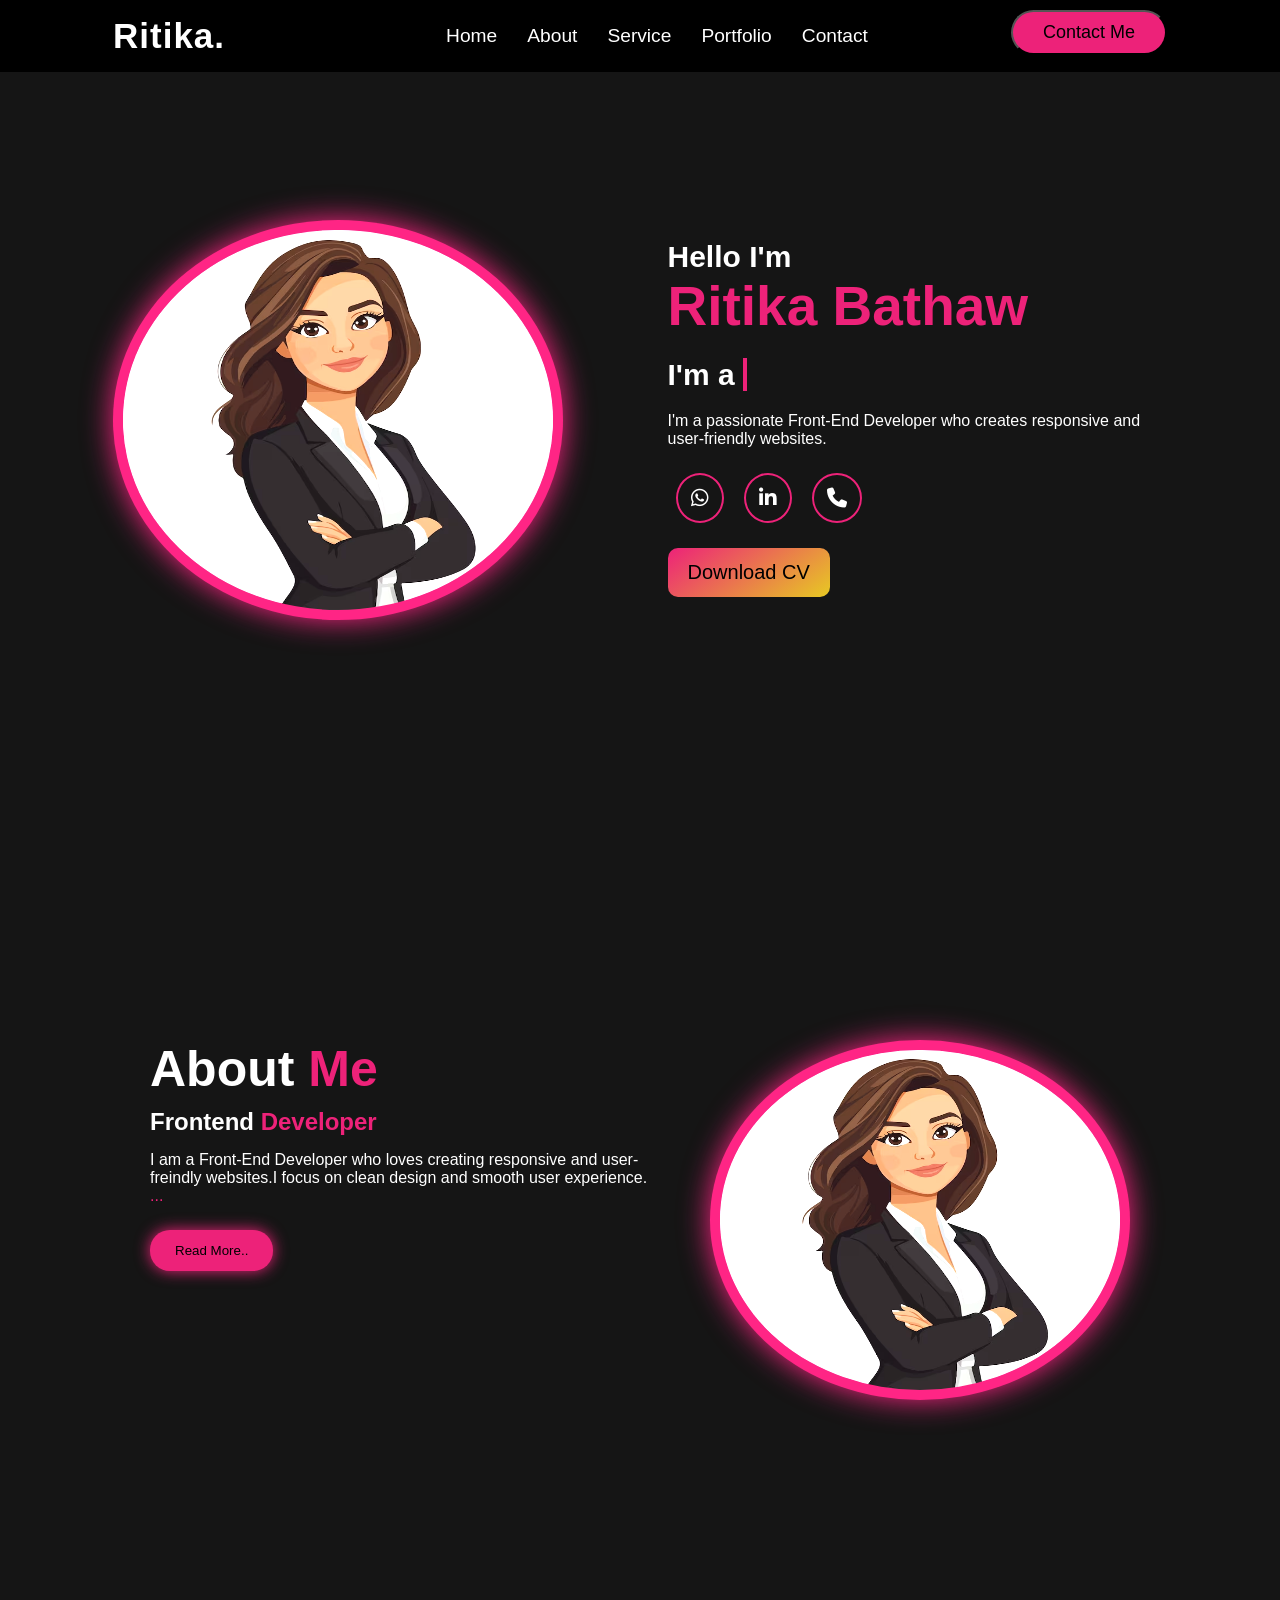
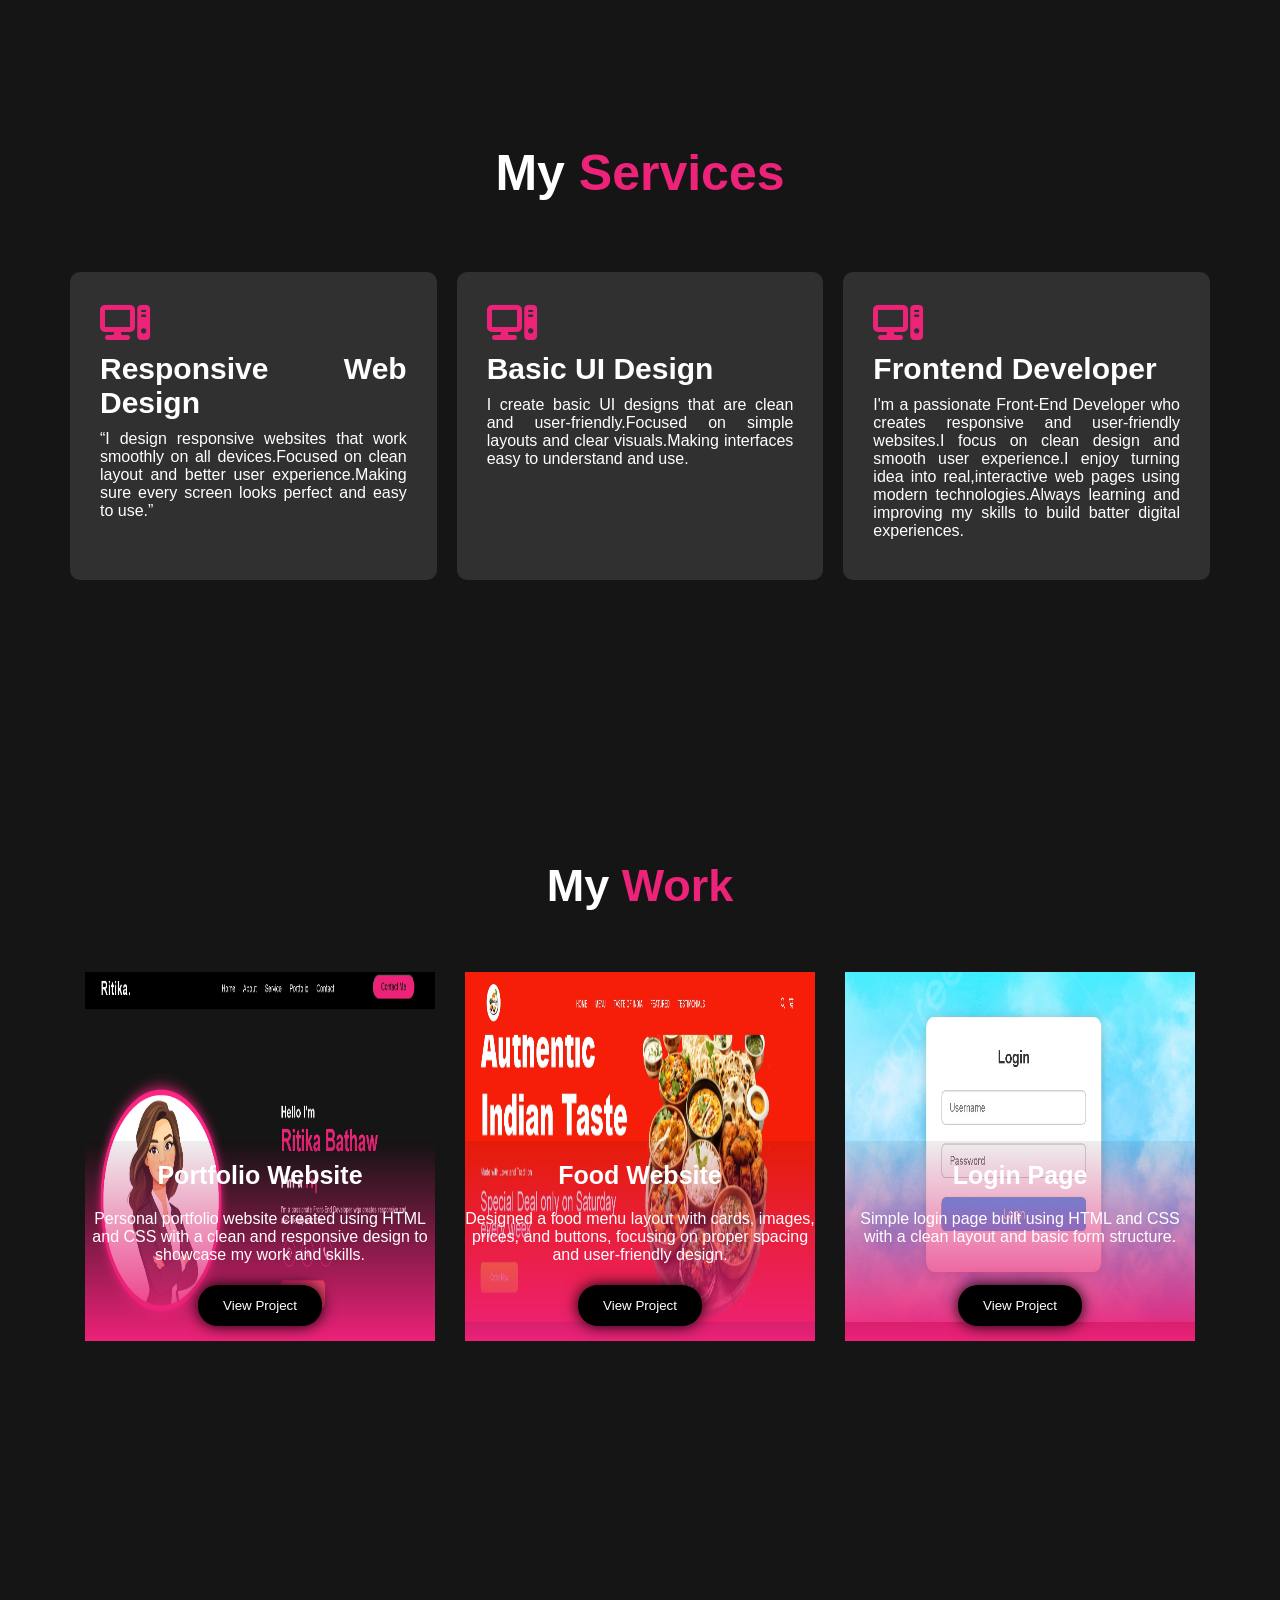
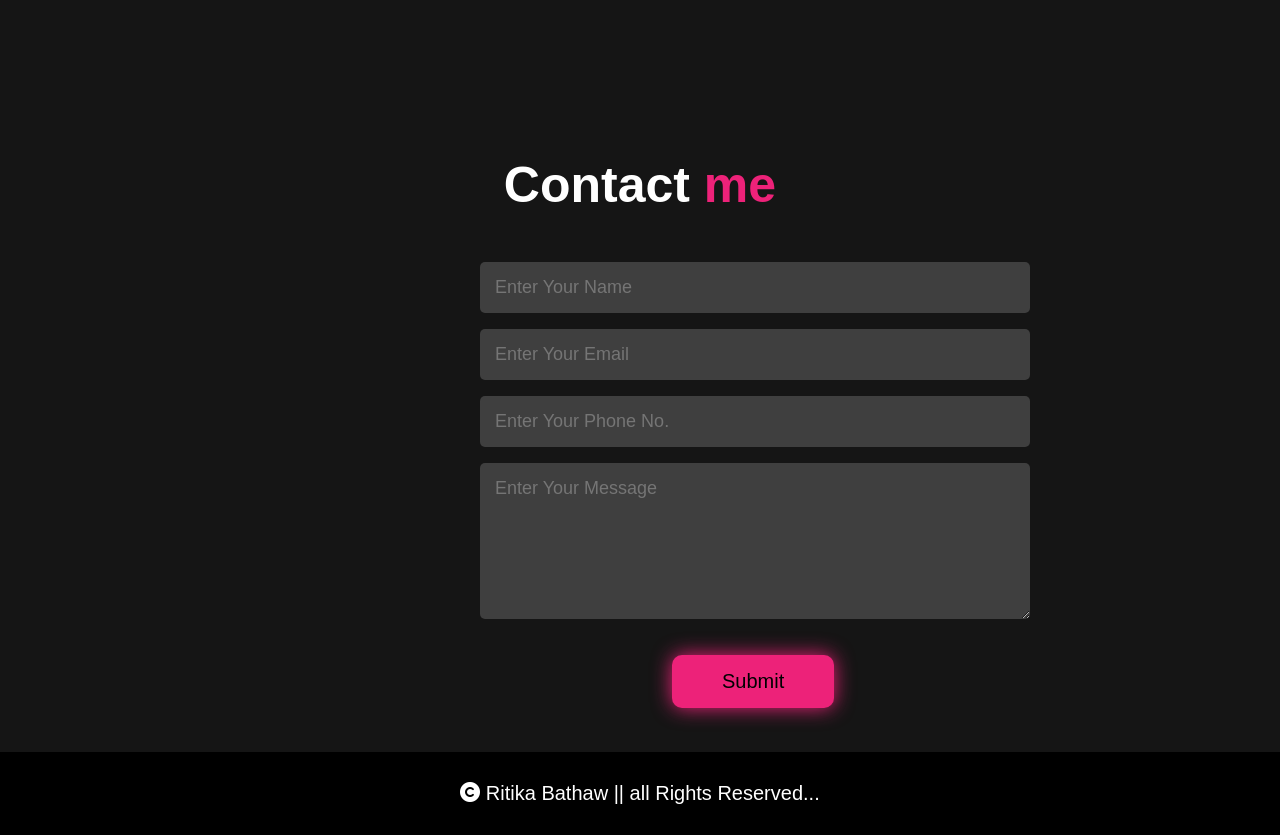
==== index.html @ 719072b9 "Add files via upload" ====
<!DOCTYPE html>
<html lang="en">
<head>
    <meta charset="UTF-8">
    <meta name="viewport" content="width=device-width, initial-scale=1.0">
    <title>Document</title>
    <link rel="stylesheet" href="website.css">
    <link rel="stylesheet" href="https://cdnjs.cloudflare.com/ajax/libs/font-awesome/6.7.2/css/all.min.css">
</head>
<body>
    <nav>
        <input type="checkbox" class="checkbox"id="check">
        <h1 class="nav_head">Ritika.</h1>
        <ul>
            <li><a href="#home">Home</a></li>
            <li><a href="#about">About</a></li>
            <li><a href="#service">Service</a></li>
            <li><a href="#portfolio">Portfolio</a></li>
            <li><a href="#contact">Contact</a></li>
            
            <a href="#contact"><button class="contact_btn">Contact Me</button></a>
        </ul>
        <label for="check" class="checkbtn">
            <i class="fas fa-bars"></i>
        </label>
    </nav>
    <section id="home" class="home">
        <img src="./profileimage.jpg" alt="" width="450px" height="400px">
        <div class="description">
            <h1>Hello I'm <br><span>Ritika Bathaw</span> </h1>
            <h2> I'm a <span>Frontend Developer.....</span> </h2>
            <p>I'm a passionate Front-End Developer who creates responsive and user-friendly websites. </p>
            <div class="font">
                <i class="fa-brands fa-whatsapp"></i>
                <i class="fa-brands fa-linkedin-in"></i>
                <i class="fas fa-phone"></i>
            </div>
            <button>Download CV</button>
        </div>
    </section>
    <section id="about" class="about">
        <div class="about_section">
            <h1>About <span>Me</span></h1>
            <h2>Frontend <span>Developer</span></h2>
            <p> I am a Front-End Developer who loves creating responsive and user-freindly websites.I focus on clean design and smooth user experience.
                <span id="dots">...</span>
                <span id="more" style="display: none;">I enjoy turning idea into real,interactive
                web pages using modern technologies.Always learning and improving my skills to build batter digital experiences.Continuously learning new tachnologies to improve my skills.</span>
            </p>
            <button onclick="myFunction()" id="btn" class="about_btn">Read More..</button>
        </div>
        <div class="about_photo">
            <img src="./profileimage.jpg" alt="" width="420px" height="360px">
        </div>
    </section>
    <section id="service">
        <h1 class="service_section">My <span>Services</span></h1>
        <div class="card">
            <div class="service_card">
                <i class="fas fa-computer"></i>
                <h2>Responsive Web Design</h2>
                <p>“I design responsive websites that work smoothly on all devices.Focused on clean layout and better user experience.Making sure every screen looks perfect and easy to use.”</p>
                
            </div>
            <div class="service_card">
                <i class="fas fa-computer"></i>
                <h2>Basic UI Design</h2>
                <p>I create basic UI designs that are clean and user-friendly.Focused on simple layouts and clear visuals.Making interfaces easy to understand and use.</p>
                
            </div>
            <div class="service_card">
                <i class="fas fa-computer"></i>
                <h2>Frontend Developer</h2>
                <p>I'm a passionate Front-End Developer who creates responsive and user-friendly websites.I focus on clean design and smooth user experience.I enjoy turning idea into real,interactive
                web pages using modern technologies.Always learning and improving my skills to build batter digital experiences.</p>
                
            </div>
        </div>
    </section>
    <section id="portfolio">
        <h1 class="port_section">My <span>Work</span></h1>
        <div class="project">
            <div class="port_card">
                <img src="./profile2.jpg" alt="" width="350px" height="350px">
                <div class="content">
                    <h1>Portfolio Website</h1>
                    <P>Personal portfolio website created using HTML and CSS with a clean and responsive design to showcase my work and skills.</P>
                    <button class="view_btn"><a href="profile.html">View Project</a></button>
                </div>
            </div>
            <div class="port_card">
                <img src="./Foodweb2.jpg" alt="" width="350px" height="350px">
                <div class="content">
                    <h1>Food Website</h1>
                    <P>Designed a food menu layout with cards, images, prices, and buttons, focusing on proper spacing and user-friendly design.</P>
                    <button class="view_btn"><a href="http://127.0.0.1:5500/html/bharat/index.html">View Project</a></button>
                </div>
            </div>
            <div class="port_card">
                <img src="./login2.jpg" alt="" width="350px" height="350px">
                <div class="content">
                    <h1>Login Page</h1>
                    <P>Simple login page built using HTML and CSS with a clean layout and basic form structure.</P>
                    <button class="view_btn "><a href="http://127.0.0.1:5500/html/login.html">View Project</a></button>
                </div>
            </div>
        </div>
    </section>
    <section id="contact">
        <div class="form">
            <h1>Contact <span>me</span></h1>
            <form action="#home">
                <input type="text" name="name" placeholder="Enter Your Name" required=""><br>
                <input type="email" name="email" placeholder="Enter Your Email" required=""><br>
                <input type="number" name="mno" placeholder="Enter Your Phone No." required=""><br>
                <textarea name="msg" id="msg" rows="6" cols="20" placeholder="Enter Your Message"></textarea><br>
                <button class="form_btn">Submit</button>
            </form>
        </div>
    </section>
    <div class="footer">
        <p><i class="fa-solid fa-copyright"></i> Ritika Bathaw || all Rights Reserved... </p>
    </div>
    
</body>
<script src="profilejs.js"></script>
</html>
---- website.css ----
*{
    margin: 0px;
    padding: 0px;
    box-sizing: border-box;
    font-family: Arial, Helvetica, sans-serif;
    text-decoration: none;
    scroll-behavior: smooth;
}
body{
    background-color: rgb(21,21,21);
}
/*               navbar section            */

nav{
    background-color: black;
    display: flex;
    align-items: center;
    justify-content: space-around;
    top: 0;
    width: 100%;
    color: white;
    font-size: larger;
    overflow: hidden;
    padding: 10px;
    position: fixed;
    z-index: 1000;
}

.nav_head{
    font-size: 35px;
    letter-spacing: 1px;
}
li{
    display: flex;
    float: inline-start;
    overflow: hidden;
}
li a{
    padding: 15px;
    display: block;
    color: white;
}
li a:hover{
    color: #ed2279;
}

.contact_btn{
    padding: 10px 30px;
    color: black;
    margin-left: 8rem;
    background-color: #ed2279;
    border-radius: 30px;
    font-size: large;
    cursor: pointer;
    transition: .5s ease-in-out;
}
.contact_btn:hover{
    color: white;
    border: 3px solid #ed2279;
    background: transparent;
}
/*                      responsive navbar             */ 

.checkbtn{
    font-size: 30px;
    float: right;
    margin-right: 30px;
    cursor: pointer;
    display: none;
}
.checkbox{
    display: none;
}

@media screen and(max-width:952px){
    .nav_head{
        font-size: 30px;
    }
    nav li a{
        font-size: 18px;
    }
    nav .contact_btn{
        margin-left: 20px;
    }
}
@media screen and(max-width:820px){
    .checkbtn{
        display: block;
        margin-left: 150px;
    }
    .nav_head{
        padding-left: 10px;
    }
    nav ul{
        z-index: 1000;
        position: fixed;
        width: 60%;
        height: 50vh;
        background-color: black;
        top: 50px; right: 0%;
        padding: 20px;
        transition: all .5s;
    }
    nav li{
        text-align: center;
        display: block;
        float: left;
        width: 330px;
        height: 60px;
        padding: 5px;
    }
    nav .contact_btn{
        width: 90%;
    }
    nav li a{
        font-size: 20px;
        color: white;
    }
    .checkbox:checked ~ ul{
        right: 0;
    }
}
/*                   home section                      */

.home{
    padding: 220px 100px;
    color: white;
    display: flex;
    justify-content: space-around;
    gap: 5rem;
}
.description{
    padding-top: 20px;
}
.description h1{
    font-size: 30px;
    font-weight: 700;
}
.description h1 span{
    color: #ed2279;
    font-size: 55px;
}
.description h2{
    margin-top: 20px;
    font-size: 30px;
    font-weight: 900;
}
.description h2 span{
    color:#ed2279;
    position: relative;
}
.description h2 span:after{
    content: "";
    position: absolute;
    left: 0;
    right: 0px;
    height: 100%;
    border-left: 4px solid #ed2279;
    background-color: rgb(21,21,21);
    animation: text 3s infinite backwards steps(10);
}
@keyframes text {
    0%{
        left: 0;
    }
    50%{
        left: 100%;
    }
    100%{
        left: 0;
    }
}
.description p{
    width: 500px;
    margin-top: 20px;
}
.font i{
    margin: 25px 8px;
    border: 2px solid #ed2279;
    border-radius: 50%;
    padding: 13px;
    font-size: 20px;
    cursor: pointer;
    transition: .4s ease-in-out;
}
.font i:hover{
    background-color: #ed2279;
    transform: translateY(-15px);
    box-shadow: 0px 0px 15px #ed2279;
}
.description button{
    padding: 13px 20px;
    font-size: 20px;
    border-radius: 10px;
    background: linear-gradient(145deg,#ed2279,rgb(231,201,35));
    cursor: pointer;
    border: none;
}
.home img{
    background-color: #ed2279;
    padding: 10px;
    border-radius: 50%;
    box-shadow: 0px 0px 30px #ed2279;
    filter: brightness(1.1);
    transition: .4s ease-in-out;
    animation: animate 2.5s ease-in-out forwards infinite;
}
.home img:hover{
    box-shadow: 0px 0px 50px #ed2279;
}
@keyframes animate{
    0%{
        transform: translateY(0px);
    }
    50%{
        transform: translateY(-15px);
    }
    100%{
        transform: translateY(0px);
    }
}
/*                             responsive home section            */

@media screen and (max-width:820px){
    .home img{
        margin-top: -7rem;
        margin-left: -1rem;
        margin-bottom: -5rem;
        width: 390px;
        height: 340px;
    }
    .home{
        grid-template-columns: 1fr;
        flex-wrap: wrap;
    }
    .description{
        margin-left: -4rem;
    }
    .description h1{
        font-size: 25px;
    }
    .description h1 span{
        font-size: 40px;
    }
    .description h2{
        font-size: 25px;
    }
    .description p{
        font-size: 15px;
    }
}

/*                  About section                      */

.about{
    display: flex;
    justify-content: space-around;
    margin: 100px 150px;
    gap:60px;
    padding-top: 100px;
    color: white;
}

.about_photo img{
    background-color: #ed2279;
    padding: 10px;
    border-radius: 50%;
    box-shadow: 0px 0px 30px #ed2279;
    filter: brightness(1.1);
    animation: animate1 2.5s ease-in-out forwards infinite;
}
@keyframes animate1{
    0%{
        transform: translateY(0px);
    }
    50%{
        transform: translateY(-15px);
    }
    100%{
        transform: translateY(0px);
    }
}
.about_section{
    margin-bottom: 30px;
}
.about_section h1{
    font-size: 50px;
}
.about_section h2{
    margin-top: 10px;
}
.about_section span{
    color: #ed2279;
}
.about_section p{
    margin-top: 15px;
    
}
#more{
    color: white;
}
.about_btn{
    padding: 13px 25px;
    font-size: 20p;
    background-color: #ed2279;
    margin-top: 25px;
    border-radius: 20px;
    box-shadow: 0px 0px 15px #ed2279;
    border: none;
    cursor: pointer;
}
/*                  responsive about section               */

@media screen and(max-width:820px) {
    .about{
        display: block;
        margin-top: -13rem;
    }
    .about_section{
        margin-left: -6rem;
        width:470px;
    }
    .about_section h1{
        font-size: 35px;
    }
    .about_photo{
        width: 200px;
        height: 250px;
        margin: 50px -70px ;
    }
    .about_btn{
        padding: 10px 20px;
        font-size: 18px;
    }
}
/*               service section            */
h1.service_section{
    margin-top: 15rem;
    color: white;
    font-size: 50px;
    padding-top: 100px;
    text-align: center;
}
h1.service_section span{
    color: #ed2279;
}
div.card{
    display: flex;
    justify-content: space-around;
    gap: 20px;
    text-align: justify;
    margin: 70px;
    color: white;
}
.service_card{
    background-color: rgb(48,48,48);
    padding: 30px;
    border-radius: 10px;
    transition: .5s ease;
    width: 35%;
}
.service_card:hover{
    border: 2px solid #ed2279;
    background-color: #ab1757;
    transform: translateY(-20px);
}
.service_card i{
    font-size: 40px;
    color: #ed2279;
}
.service_card h2{
    font-size: 30px;
    margin-top: 10px;
}
.service_card p{
    margin-top: 10px;
    margin-bottom: 10px;
}
.service_card a{
    font-size: large;
    color: #ed2279;
}
/*                           responsive service section            */
@media screen and (max-width:820px){
    h1.service_section{
        font-size: 35px;
        margin-bottom: -40px;
    }
    .card{
        grid-template-columns: 1fr;
        flex-wrap: wrap;
    }
    .service_card{
        margin-top: 20px;
    }
    .service_card h2{
        font-size: 25px;
    }
}
/*                 portfolio section                        */

h1.port_section{
    margin-top: 200px;
    text-align: center;
    color: white;
    font-size: 45px;
    padding-top: 80px;
}
h1.port_section span{
    color: #ed2279;
}
div.project{
    display: flex;
    align-items: center;
    justify-content: center;
    gap: 30px;
    margin-top: 60px;
}
.port_card img{
    transition: .4s ease-in-out;
}
.port_card img:hover{
    transform: translateY(-20px) scale(1.1);
}
.port_card{
    object-fit: cover;
    overflow: hidden;
    box-sizing: border-box;
}
.port_card .content{
    border-image: fill 0 linear-gradient(#0001,#ed2279);
    position: relative;
    bottom: 185px;
    height: 200px;
    text-align: center;
    color: white;
    padding-top: 20px;
}
.content h1{
    font-size: 25px;
    margin-bottom: 20px;
}
.content p{
    width: 350px;
    height: 50px;
}
.view_btn{
    padding: 13px 25px;
    font-size: 20p;
    background-color: black;
    margin-top: 25px;
    border-radius: 20px;
    box-shadow: 0px 0px 15px black;
    border: none;
    cursor: pointer;
    color: white;

}
.view_btn a{
    color: white;
    text-decoration: none;
}
.view_btn:hover{
    color: #ab1757;
}
.view_btn a:hover {
    color: #ab1757;
}
/*                 responsive navbar section                  */
@media screen and (max-width:820px) {
    h1.port_section{
        font-size: 35px;
    }
    .project{
        grid-template-columns: 1fr;
        margin-bottom: 200px;
        flex-wrap: wrap;
    }
    .port_card{
        margin-bottom: -170px;
    }
}
/* contact section              */
.form h1{
    margin: 150px 0px 40px 0px;
    text-align: center;
    color: white;
    font-size: 50px;
    padding-top: 80px;
}
.form h1 span{
    color: #ed2279;
}
.form input,textarea{
    width: 550px;
    margin: 0.5rem 30rem;
    padding: 15px;
    background-color: rgb(63,63,63);
    font-size: 18px;
    color: white;
    border: none;
    border-radius: 5px;
}
.form .form_btn{
    padding: 15px 50px;
    font-size: 20px;
    background-color: #ed2279;
    margin: 1.5rem 42rem;
    border-radius: 10px;
    box-shadow: 0px 0px 20px #ed2279;
    cursor: pointer;
    border: none;
    transition: .3s ease;
}
.form .form_btn:hover{
    background: transparent;
    border: 2px solid #ed2279;
    color: white;
}
.footer{
    margin-top: 20px;
    background-color: black;
    color: white;
    padding: 30px;
    font-size: 20px;
    text-align: center;
}
*::selection{
    background-color: #ab1757;
}
/*                responsive cantact section  */
@media screen and (max-width:820px) {
    .form h1{
        font-size: 35px;
    }
    .form input,textarea{
        margin-left: 95px;
        width: 450px;
    }
    .form .form_btn{
        margin-left: 17rem;
        padding: 10px 25px;
        font-size: 18px;
    }
    
}
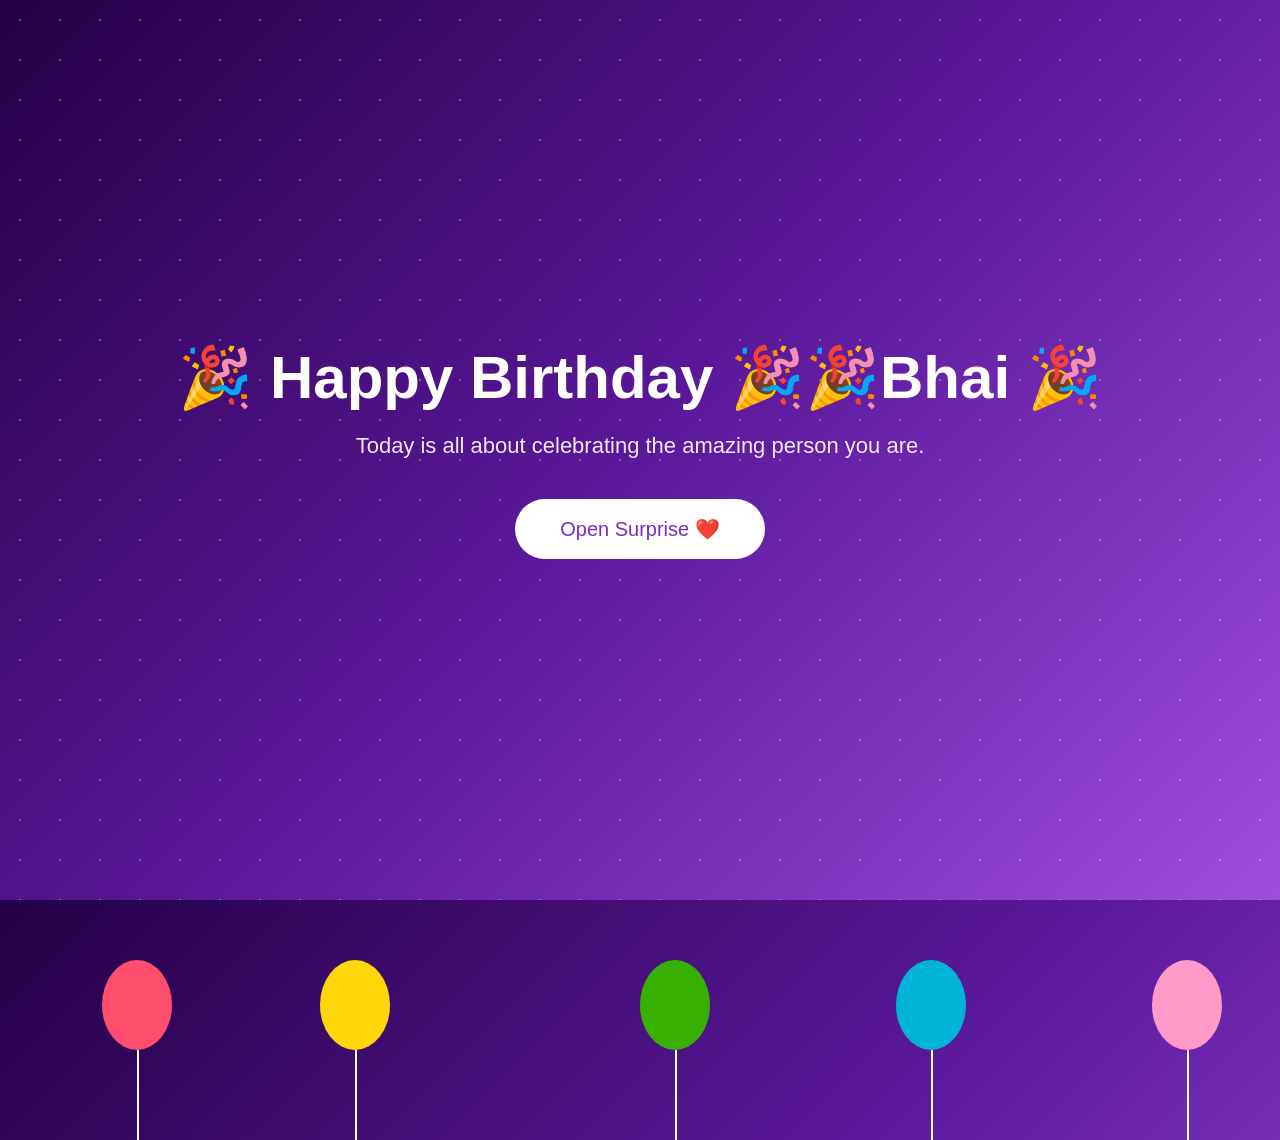
==== commit 8ee98197: "Add files via upload" ====
--- a/index.html
+++ b/index.html
@@ -1,127 +1,37 @@
 <!DOCTYPE html>
 <html lang="en">
+
 <head>
+
     <meta charset="UTF-8">
     <meta name="viewport" content="width=device-width, initial-scale=1.0">
-    <title>Document</title>
-    <link rel="stylesheet" href="website.css">
-    <link rel="stylesheet" href="https://cdnjs.cloudflare.com/ajax/libs/font-awesome/6.7.2/css/all.min.css">
+    <title>Happy Birthday Bhai ❤️</title>
+    <link rel="stylesheet" href="wish.css">
 </head>
 <body>
-    <nav>
-        <input type="checkbox" class="checkbox"id="check">
-        <h1 class="nav_head">Ritika.</h1>
-        <ul>
-            <li><a href="#home">Home</a></li>
-            <li><a href="#about">About</a></li>
-            <li><a href="#service">Service</a></li>
-            <li><a href="#portfolio">Portfolio</a></li>
-            <li><a href="#contact">Contact</a></li>
-            
-            <a href="#contact"><button class="contact_btn">Contact Me</button></a>
-        </ul>
-        <label for="check" class="checkbtn">
-            <i class="fas fa-bars"></i>
-        </label>
-    </nav>
-    <section id="home" class="home">
-        <img src="./profileimage.jpg" alt="" width="450px" height="400px">
-        <div class="description">
-            <h1>Hello I'm <br><span>Ritika Bathaw</span> </h1>
-            <h2> I'm a <span>Frontend Developer.....</span> </h2>
-            <p>I'm a passionate Front-End Developer who creates responsive and user-friendly websites. </p>
-            <div class="font">
-                <i class="fa-brands fa-whatsapp"></i>
-                <i class="fa-brands fa-linkedin-in"></i>
-                <i class="fas fa-phone"></i>
-            </div>
-            <button>Download CV</button>
-        </div>
-    </section>
-    <section id="about" class="about">
-        <div class="about_section">
-            <h1>About <span>Me</span></h1>
-            <h2>Frontend <span>Developer</span></h2>
-            <p> I am a Front-End Developer who loves creating responsive and user-freindly websites.I focus on clean design and smooth user experience.
-                <span id="dots">...</span>
-                <span id="more" style="display: none;">I enjoy turning idea into real,interactive
-                web pages using modern technologies.Always learning and improving my skills to build batter digital experiences.Continuously learning new tachnologies to improve my skills.</span>
-            </p>
-            <button onclick="myFunction()" id="btn" class="about_btn">Read More..</button>
-        </div>
-        <div class="about_photo">
-            <img src="./profileimage.jpg" alt="" width="420px" height="360px">
-        </div>
-    </section>
-    <section id="service">
-        <h1 class="service_section">My <span>Services</span></h1>
-        <div class="card">
-            <div class="service_card">
-                <i class="fas fa-computer"></i>
-                <h2>Responsive Web Design</h2>
-                <p>“I design responsive websites that work smoothly on all devices.Focused on clean layout and better user experience.Making sure every screen looks perfect and easy to use.”</p>
-                
-            </div>
-            <div class="service_card">
-                <i class="fas fa-computer"></i>
-                <h2>Basic UI Design</h2>
-                <p>I create basic UI designs that are clean and user-friendly.Focused on simple layouts and clear visuals.Making interfaces easy to understand and use.</p>
-                
-            </div>
-            <div class="service_card">
-                <i class="fas fa-computer"></i>
-                <h2>Frontend Developer</h2>
-                <p>I'm a passionate Front-End Developer who creates responsive and user-friendly websites.I focus on clean design and smooth user experience.I enjoy turning idea into real,interactive
-                web pages using modern technologies.Always learning and improving my skills to build batter digital experiences.</p>
-                
-            </div>
-        </div>
-    </section>
-    <section id="portfolio">
-        <h1 class="port_section">My <span>Work</span></h1>
-        <div class="project">
-            <div class="port_card">
-                <img src="./profile2.jpg" alt="" width="350px" height="350px">
-                <div class="content">
-                    <h1>Portfolio Website</h1>
-                    <P>Personal portfolio website created using HTML and CSS with a clean and responsive design to showcase my work and skills.</P>
-                    <button class="view_btn"><a href="profile.html">View Project</a></button>
-                </div>
-            </div>
-            <div class="port_card">
-                <img src="./Foodweb2.jpg" alt="" width="350px" height="350px">
-                <div class="content">
-                    <h1>Food Website</h1>
-                    <P>Designed a food menu layout with cards, images, prices, and buttons, focusing on proper spacing and user-friendly design.</P>
-                    <button class="view_btn"><a href="http://127.0.0.1:5500/html/bharat/index.html">View Project</a></button>
-                </div>
-            </div>
-            <div class="port_card">
-                <img src="./login2.jpg" alt="" width="350px" height="350px">
-                <div class="content">
-                    <h1>Login Page</h1>
-                    <P>Simple login page built using HTML and CSS with a clean layout and basic form structure.</P>
-                    <button class="view_btn "><a href="http://127.0.0.1:5500/html/login.html">View Project</a></button>
-                </div>
-            </div>
-        </div>
-    </section>
-    <section id="contact">
-        <div class="form">
-            <h1>Contact <span>me</span></h1>
-            <form action="#home">
-                <input type="text" name="name" placeholder="Enter Your Name" required=""><br>
-                <input type="email" name="email" placeholder="Enter Your Email" required=""><br>
-                <input type="number" name="mno" placeholder="Enter Your Phone No." required=""><br>
-                <textarea name="msg" id="msg" rows="6" cols="20" placeholder="Enter Your Message"></textarea><br>
-                <button class="form_btn">Submit</button>
-            </form>
-        </div>
-    </section>
-    <div class="footer">
-        <p><i class="fa-solid fa-copyright"></i> Ritika Bathaw || all Rights Reserved... </p>
+
+    <div class="stars"></div>
+
+    <div class="container">
+
+        <h1>🎉 Happy Birthday 🎉🎉Bhai 🎉</h1>
+
+        <p>
+            Today is all about celebrating the amazing person you are.
+        </p>
+
+        <button id="btn">
+            Open Surprise ❤️
+        </button>
+
     </div>
-    
+
+    <div class="balloon b1"></div>
+    <div class="balloon b2"></div>
+    <div class="balloon b3"></div>
+    <div class="balloon b4"></div>
+    <div class="balloon b5"></div>
+    <script src="wishjava.js"></script>
+
 </body>
-<script src="profilejs.js"></script>
-</html>
+</html>
--- a/wish.css
+++ b/wish.css
@@ -0,0 +1,174 @@
+* {
+    margin: 0;
+    padding: 0;
+    box-sizing: border-box;
+    font-family: Arial, sans-serif;
+}
+
+body {
+    height: 100vh;
+    display: flex;
+    justify-content: center;
+    align-items: center;
+    overflow: hidden;
+    background: linear-gradient(135deg, #240046, #5a189a, #9d4edd);
+}
+
+.container {
+    text-align: center;
+    z-index: 10;
+    color: white;
+}
+
+h1 {
+
+    font-size: 60px;
+    animation: glow 2s infinite;
+
+}
+
+p {
+
+    margin-top: 20px;
+    font-size: 22px;
+    opacity: .9;
+
+}
+
+button {
+
+    margin-top: 40px;
+    padding: 18px 45px;
+    border: none;
+    border-radius: 50px;
+    font-size: 20px;
+    cursor: pointer;
+    background: white;
+    color: #7b2cbf;
+    transition: .4s;
+
+}
+
+button:hover {
+    transform: scale(1.1);
+
+}
+
+.balloon {
+
+    width: 70px;
+    height: 90px;
+    border-radius: 50%;
+    position: absolute;
+    bottom: -150px;
+    animation: float 10s linear infinite;
+
+}
+
+.b1 {
+    left: 8%;
+    background: #ff4d6d;
+    animation-delay: 0s;
+}
+
+.b2 {
+    left: 25%;
+    background: #ffd60a;
+    animation-delay: 2s;
+}
+
+.b3 {
+    left: 50%;
+    background: #38b000;
+    animation-delay: 4s;
+}
+
+.b4 {
+    left: 70%;
+    background: #00b4d8;
+    animation-delay: 1s;
+}
+
+.b5 {
+    left: 90%;
+    background: #ff99c8;
+    animation-delay: 3s;
+}
+
+.balloon::after {
+
+    content: "";
+    position: absolute;
+    width: 2px;
+    height: 90px;
+    background: white;
+    left: 50%;
+    top: 90px;
+
+}
+
+@keyframes float {
+
+    0% {
+        transform: translateY(0);
+    }
+    100% {
+        transform: translateY(-120vh);
+    }
+
+}
+
+@keyframes glow {
+
+    50% {
+        text-shadow:
+            0 0 20px white,
+            0 0 40px pink,
+            0 0 60px hotpink;
+
+    }
+
+}
+
+.stars {
+    position: absolute;
+    width: 100%;
+    height: 100%;
+    background-image:radial-gradient(white 1px, transparent 1px);
+    background-size: 40px 40px;
+    animation: move 30s linear infinite;
+    opacity: .3;
+}
+
+@keyframes move {
+    from {
+        background-position: 0 0;
+    }
+    to {
+        background-position: 500px 500px;
+    }
+}
+
+/* responsiv */
+@media (max-width: 768px) {
+
+    h1 {
+        font-size: 43px;
+    }
+
+    p {
+        font-size: 18px;
+        padding: 0 20px;
+    }
+
+    button {
+        padding: 15px 30px;
+        font-size: 18px;
+    }
+
+    .balloon {
+        width: 50px;
+        height: 70px;
+    }
+
+}
